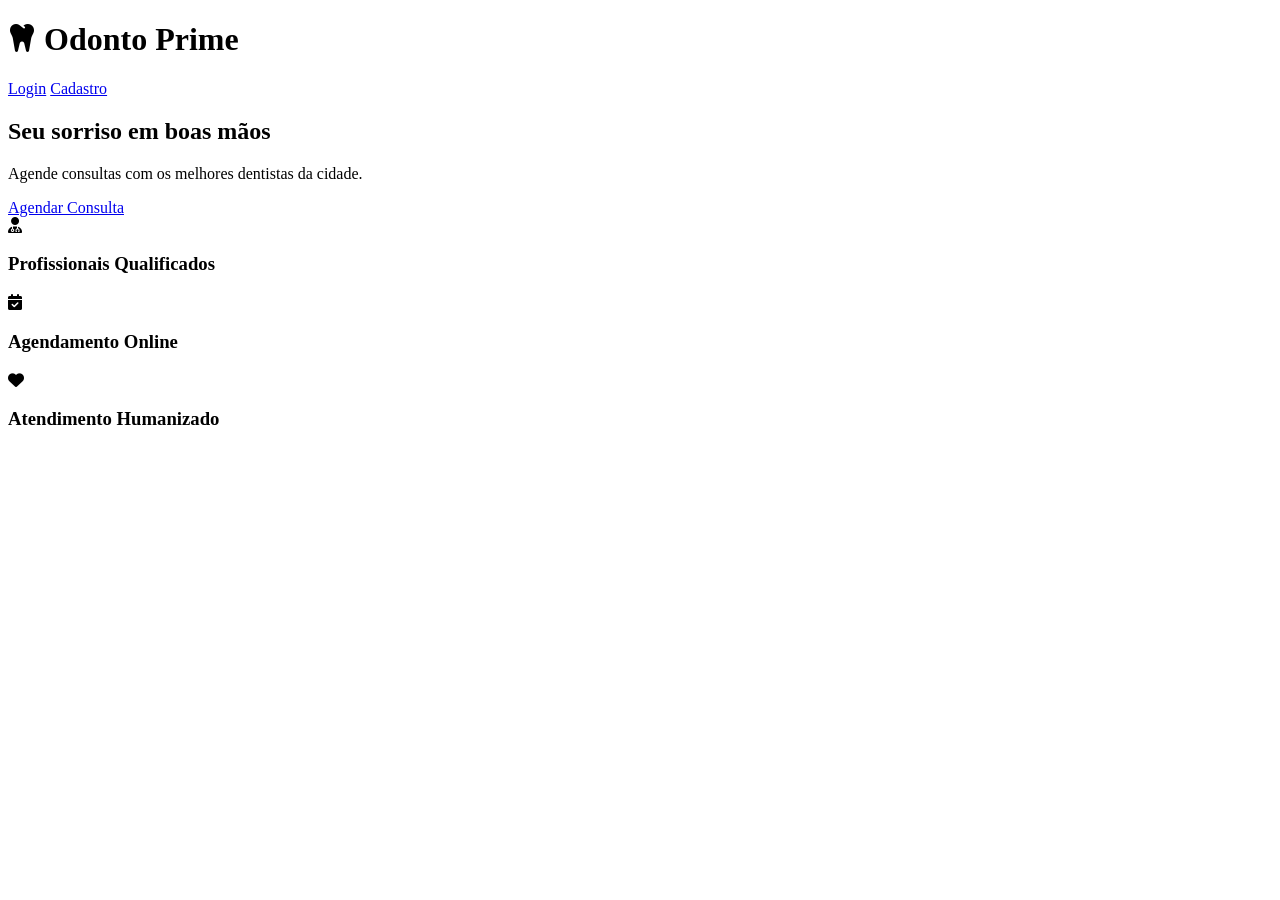
==== index.html @ fc326cb9 "Add files via upload" ====
<!DOCTYPE html>
<html lang="pt-br">
<head>
<meta charset="UTF-8">
<title>Odonto Prime</title>

<link rel="stylesheet" href="css/style.css">

<link rel="stylesheet"
href="https://cdnjs.cloudflare.com/ajax/libs/font-awesome/6.5.1/css/all.min.css">
</head>

<body>

<header>
    <h1><i class="fa-solid fa-tooth"></i> Odonto Prime</h1>

    <nav>
        <a href="login.html">Login</a>
        <a href="cadastro.html">Cadastro</a>
    </nav>
</header>

<section class="banner">

    <div class="banner-texto">
        <h2>Seu sorriso em boas mãos</h2>

        <p>
            Agende consultas com os melhores dentistas da cidade.
        </p>

        <a href="login.html" class="btn">
            Agendar Consulta
        </a>
    </div>

</section>

<section class="beneficios">

    <div class="card">
        <i class="fa-solid fa-user-doctor"></i>
        <h3>Profissionais Qualificados</h3>
    </div>

    <div class="card">
        <i class="fa-solid fa-calendar-check"></i>
        <h3>Agendamento Online</h3>
    </div>

    <div class="card">
        <i class="fa-solid fa-heart"></i>
        <h3>Atendimento Humanizado</h3>
    </div>

</section>

</body>
</html>
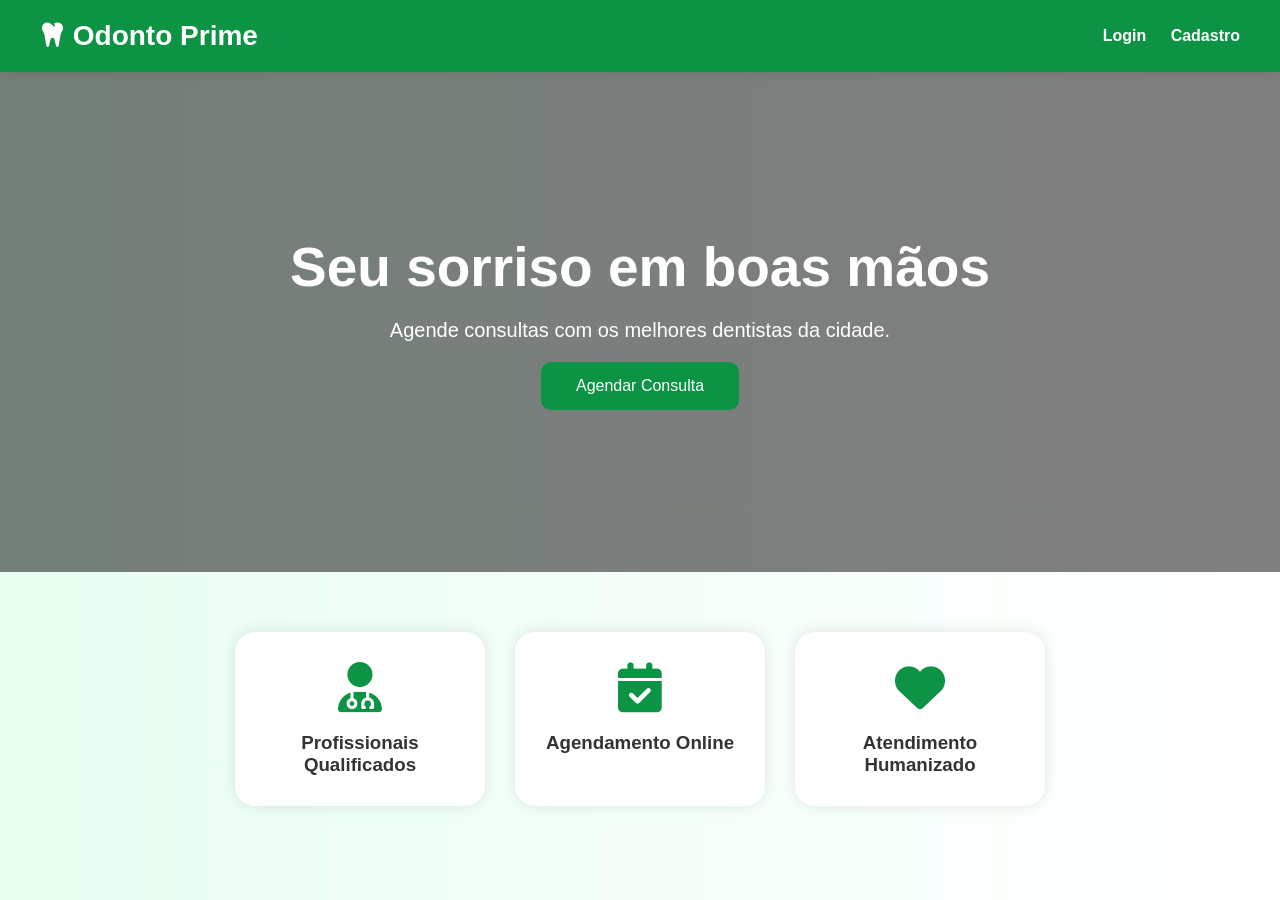
==== commit b5d826d0: "Update index.html" ====
--- a/index.html
+++ b/index.html
@@ -4,7 +4,7 @@
 <meta charset="UTF-8">
 <title>Odonto Prime</title>
 
-<link rel="stylesheet" href="css/style.css">
+<link rel="stylesheet" href="style.css">
 
 <link rel="stylesheet"
 href="https://cdnjs.cloudflare.com/ajax/libs/font-awesome/6.5.1/css/all.min.css">
@@ -57,4 +57,4 @@
 </section>
 
 </body>
-</html>+</html>
--- a/style.css
+++ b/style.css
@@ -0,0 +1,721 @@
+/* RESET */
+
+*{
+    margin:0;
+    padding:0;
+    box-sizing:border-box;
+    font-family:Arial, Helvetica, sans-serif;
+}
+
+
+/* BODY */
+
+body{
+    background:linear-gradient(
+    to right,
+    #e8fff1,
+    #ffffff);
+
+    min-height:100vh;
+}
+
+
+/* HEADER */
+
+header{
+
+    background:#0c9444;
+
+    color:white;
+
+    padding:20px 40px;
+
+    display:flex;
+
+    justify-content:space-between;
+
+    align-items:center;
+
+    box-shadow:0 2px 10px rgba(0,0,0,.1);
+}
+
+header h1{
+    font-size:28px;
+}
+
+header nav a{
+
+    color:white;
+
+    text-decoration:none;
+
+    margin-left:20px;
+
+    font-weight:bold;
+
+    transition:.3s;
+}
+
+header nav a:hover{
+    opacity:.8;
+}
+
+
+/* BANNER */
+
+.banner{
+
+    height:500px;
+
+    background:
+    linear-gradient(
+    rgba(0,0,0,.5),
+    rgba(0,0,0,.5)),
+
+    url('../img/banner.jpg');
+
+    background-size:cover;
+
+    background-position:center;
+
+    display:flex;
+
+    align-items:center;
+
+    justify-content:center;
+
+    text-align:center;
+
+    color:white;
+
+    padding:20px;
+}
+
+.banner-texto{
+    animation:subir 1s;
+}
+
+.banner h2{
+
+    font-size:55px;
+
+    margin-bottom:20px;
+}
+
+.banner p{
+
+    font-size:20px;
+
+    margin-bottom:20px;
+}
+
+
+/* BOTÃO */
+
+.btn{
+
+    display:inline-block;
+
+    padding:15px 35px;
+
+    background:#0c9444;
+
+    color:white;
+
+    text-decoration:none;
+
+    border-radius:10px;
+
+    transition:.3s;
+}
+
+.btn:hover{
+
+    background:#087536;
+
+    transform:scale(1.05);
+}
+
+
+/* BENEFÍCIOS */
+
+.beneficios{
+
+    display:flex;
+
+    justify-content:center;
+
+    gap:30px;
+
+    padding:60px 20px;
+
+    flex-wrap:wrap;
+}
+
+.card{
+
+    width:250px;
+
+    background:white;
+
+    padding:30px;
+
+    border-radius:20px;
+
+    text-align:center;
+
+    box-shadow:0 0 15px rgba(0,0,0,.1);
+
+    transition:.3s;
+}
+
+.card:hover{
+
+    transform:translateY(-8px);
+}
+
+.card i{
+
+    font-size:50px;
+
+    color:#0c9444;
+
+    margin-bottom:20px;
+}
+
+.card h3{
+    color:#333;
+}
+
+
+/* LOGIN E CADASTRO */
+
+.bg-login{
+
+    display:flex;
+
+    justify-content:center;
+
+    align-items:center;
+
+    height:100vh;
+}
+
+.login-box{
+
+    width:400px;
+
+    background:white;
+
+    padding:40px;
+
+    border-radius:20px;
+
+    box-shadow:0 0 20px rgba(0,0,0,.1);
+
+    text-align:center;
+
+    animation:subir 1s;
+}
+
+
+/* LOGO */
+
+.logo-area i{
+
+    font-size:60px;
+
+    color:#0c9444;
+
+    margin-bottom:15px;
+}
+
+.logo-area h1{
+
+    color:#0c9444;
+
+    margin-bottom:10px;
+}
+
+.logo-area p{
+
+    color:gray;
+
+    margin-bottom:25px;
+}
+
+
+/* INPUTS */
+
+.input-box{
+
+    position:relative;
+
+    margin:18px 0;
+}
+
+.input-box i{
+
+    position:absolute;
+
+    left:15px;
+
+    top:15px;
+
+    color:#0c9444;
+}
+
+.input-box input{
+
+    width:100%;
+
+    padding:14px 14px 14px 45px;
+
+    border:1px solid #ccc;
+
+    border-radius:10px;
+
+    outline:none;
+
+    transition:.3s;
+}
+
+.input-box input:focus{
+
+    border-color:#0c9444;
+}
+
+
+/* BOTÕES */
+
+button{
+
+    width:100%;
+
+    padding:14px;
+
+    background:#0c9444;
+
+    color:white;
+
+    border:none;
+
+    border-radius:10px;
+
+    cursor:pointer;
+
+    font-size:16px;
+
+    transition:.3s;
+}
+
+button:hover{
+
+    background:#087536;
+
+    transform:scale(1.02);
+}
+
+
+/* LINKS */
+
+.link{
+
+    margin-top:20px;
+
+    color:#555;
+}
+
+.link a{
+
+    color:#0c9444;
+
+    text-decoration:none;
+
+    font-weight:bold;
+}
+
+
+/* CONTAINER */
+
+.container{
+
+    width:450px;
+
+    margin:50px auto;
+
+    background:white;
+
+    padding:35px;
+
+    border-radius:20px;
+
+    box-shadow:0 0 15px rgba(0,0,0,.1);
+
+    animation:subir 1s;
+}
+
+.container h2{
+
+    text-align:center;
+
+    margin-bottom:25px;
+
+    color:#0c9444;
+}
+
+.container input{
+
+    width:100%;
+
+    margin:10px 0;
+
+    padding:14px;
+
+    border:1px solid #ccc;
+
+    border-radius:10px;
+
+    outline:none;
+}
+
+
+/* TÍTULOS */
+
+.titulo{
+
+    text-align:center;
+
+    margin-top:40px;
+
+    color:#0c9444;
+
+    font-size:32px;
+}
+
+
+/* CARDS DOS MÉDICOS */
+
+.medicos{
+
+    display:flex;
+
+    justify-content:center;
+
+    gap:25px;
+
+    padding:40px;
+
+    flex-wrap:wrap;
+}
+
+.medico-card{
+
+    width:300px;
+
+    background:white;
+
+    border-radius:20px;
+
+    padding:20px;
+
+    box-shadow:0 0 15px rgba(0,0,0,.1);
+
+    transition:.3s;
+
+    animation:subir 1s;
+
+    text-align:center;
+}
+
+.medico-card:hover{
+
+    transform:translateY(-8px);
+}
+
+.medico-card h3{
+
+    color:#0c9444;
+
+    margin-bottom:10px;
+}
+
+.medico-card p{
+
+    margin-bottom:10px;
+
+    color:#555;
+}
+
+.medico-card input{
+
+    width:100%;
+
+    margin:8px 0;
+
+    padding:10px;
+
+    border-radius:8px;
+
+    border:1px solid #ccc;
+}
+
+
+/* ÍCONE DOS MÉDICOS */
+
+.icone-medico{
+
+    width:120px;
+
+    height:120px;
+
+    background:#e8fff1;
+
+    border-radius:50%;
+
+    display:flex;
+
+    justify-content:center;
+
+    align-items:center;
+
+    margin:0 auto 20px auto;
+}
+
+.icone-medico i{
+
+    font-size:55px;
+
+    color:#0c9444;
+}
+
+
+/* DASHBOARD ADM */
+
+.dashboard{
+
+    display:flex;
+
+    justify-content:center;
+
+    gap:30px;
+
+    padding:40px;
+
+    flex-wrap:wrap;
+}
+
+.dashboard-card{
+
+    width:400px;
+
+    background:white;
+
+    padding:30px;
+
+    border-radius:20px;
+
+    box-shadow:0 0 15px rgba(0,0,0,.1);
+
+    transition:.3s;
+}
+
+.dashboard-card:hover{
+
+    transform:translateY(-5px);
+}
+
+.dashboard-card i{
+
+    font-size:45px;
+
+    color:#0c9444;
+
+    margin-bottom:20px;
+}
+
+.dashboard-card h3{
+
+    margin-bottom:20px;
+
+    color:#333;
+}
+
+
+/* ÁREA MÉDICA */
+
+.medico-dashboard{
+
+    padding:40px;
+}
+
+.welcome-box{
+
+    background:white;
+
+    padding:30px;
+
+    border-radius:20px;
+
+    margin-bottom:30px;
+
+    box-shadow:0 0 15px rgba(0,0,0,.1);
+
+    animation:subir 1s;
+}
+
+.welcome-box h2{
+
+    color:#0c9444;
+
+    margin-bottom:10px;
+}
+
+.welcome-box p{
+
+    color:#666;
+}
+
+.consultas-box{
+
+    background:white;
+
+    padding:30px;
+
+    border-radius:20px;
+
+    box-shadow:0 0 15px rgba(0,0,0,.1);
+}
+
+.consultas-box h3{
+
+    margin-bottom:20px;
+
+    color:#0c9444;
+}
+
+
+/* CONSULTAS */
+
+.consulta-card{
+
+    background:#f5fff7;
+
+    padding:20px;
+
+    border-radius:15px;
+
+    margin-top:15px;
+
+    border-left:5px solid #0c9444;
+
+    transition:.3s;
+}
+
+.consulta-card:hover{
+
+    transform:scale(1.02);
+}
+
+.consulta-card h4{
+
+    color:#0c9444;
+
+    margin-bottom:10px;
+}
+
+.consulta-card p{
+
+    margin-bottom:8px;
+
+    color:#555;
+}
+
+
+/* CONSULTAS USUÁRIO */
+
+#consultas{
+
+    display:flex;
+
+    justify-content:center;
+
+    gap:20px;
+
+    flex-wrap:wrap;
+
+    padding:30px;
+}
+
+
+/* ANIMAÇÃO */
+
+@keyframes subir{
+
+    from{
+
+        opacity:0;
+
+        transform:translateY(30px);
+    }
+
+    to{
+
+        opacity:1;
+
+        transform:translateY(0);
+    }
+}
+
+
+/* RESPONSIVIDADE */
+
+@media(max-width:768px){
+
+    header{
+
+        flex-direction:column;
+
+        gap:15px;
+
+        text-align:center;
+    }
+
+    .banner{
+
+        height:400px;
+    }
+
+    .banner h2{
+
+        font-size:36px;
+    }
+
+    .banner p{
+
+        font-size:18px;
+    }
+
+    .beneficios,
+    .medicos,
+    .dashboard,
+    #consultas{
+
+        flex-direction:column;
+
+        align-items:center;
+    }
+
+    .container,
+    .login-box,
+    .dashboard-card,
+    .medico-card{
+
+        width:90%;
+    }
+
+    .titulo{
+
+        font-size:28px;
+    }
+}
